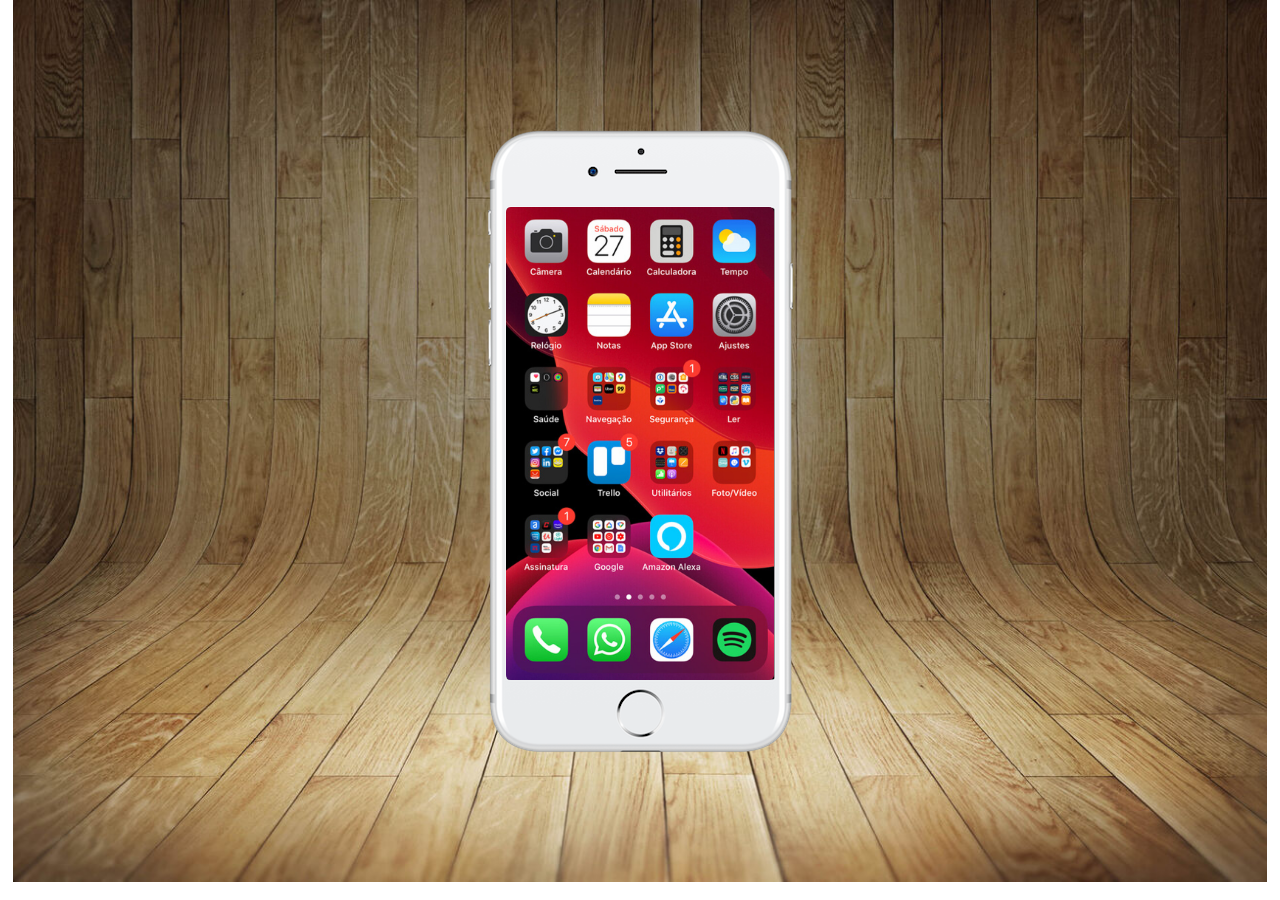
==== index.html @ e07a8789 "add" ====
<!DOCTYPE html>
<html lang="pt-br">
<head>
    <meta charset="UTF-8">
    <meta name="viewport" content="width=device-width, initial-scale=1.0">
    <link rel="shortcut icon" href="favicon.ico" type="image/x-icon">
    <link rel="stylesheet" href="css/style.css">
    <title>Projeto de Redes Sociais</title>
</head>
<body>
   <main class="container">
        <img class="madeira" src="img/fundo-madeira.jpg" alt="Fundo">
        <img class="iphone" src="img/frame-iphone.png" alt="Iphone">
        <img class="tela-home" src="img/tela-home.jpg" alt="">
    </main>
</body>
</html>
---- css/style.css ----
*{
    margin: 0;
    padding: 0;
    box-sizing: border-box;
}
.container{
    display: flex;
    justify-content: center;
    align-items: center;
}
.madeira{
    width: 98vw;
    height: 98vh;
}
.iphone, .tela-home{
    position: absolute;
}
.tela-home{
    width: 268px;
    margin-top:5px;
    border-radius: 5px;
}
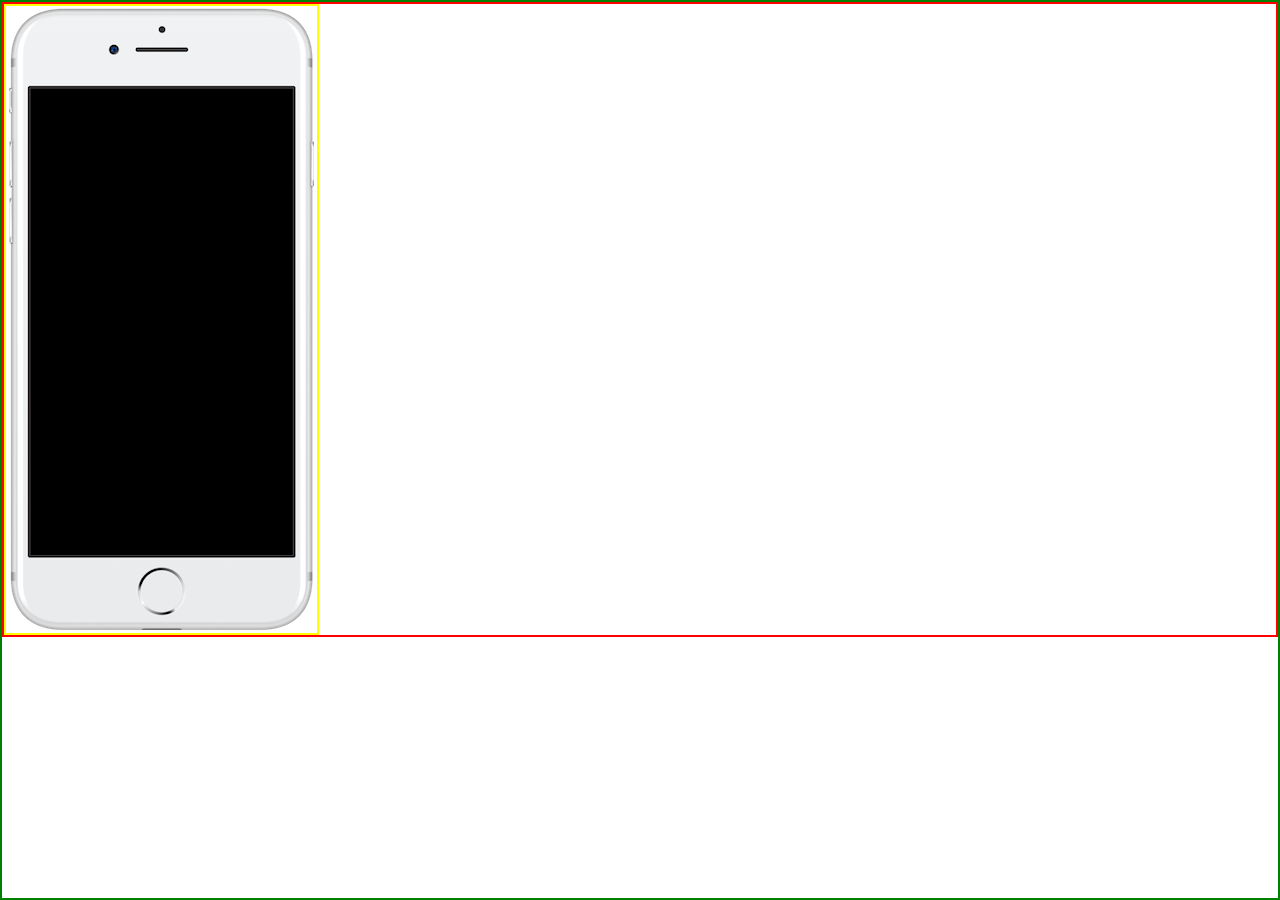
==== commit 921ef1ba: "no" ====
--- a/index.html
+++ b/index.html
@@ -8,10 +8,19 @@
     <title>Projeto de Redes Sociais</title>
 </head>
 <body>
-   <main class="container">
-        <img class="madeira" src="img/fundo-madeira.jpg" alt="Fundo">
-        <img class="iphone" src="img/frame-iphone.png" alt="Iphone">
-        <img class="tela-home" src="img/tela-home.jpg" alt="">
+    <main class="container">
+        <section class="filho">
+            <img class="iphone" src="img/frame-iphone.png" alt="Iphone">
+
+
+
+
+
+
+        </section>
+
+
+
     </main>
 </body>
 </html>--- a/css/style.css
+++ b/css/style.css
@@ -3,23 +3,20 @@
     padding: 0;
     box-sizing: border-box;
 }
+body{
+    border: 2px solid green;
+    /*background-image: url('../img/fundo-madeira.jpg');
+    background-position: center;*/
+    width: 100vw;
+    height: 100vh;
+}
 .container{
+    
+    border: 2px solid red;
+}
+img{
     display: flex;
-    justify-content: center;
     align-items: center;
+    border: 2px solid yellow;
+    
 }
-.madeira{
-    width: 98vw;
-    height: 98vh;
-}
-.iphone, .tela-home{
-    position: absolute;
-}
-.tela-home{
-    width: 268px;
-    margin-top:5px;
-    border-radius: 5px;
-}
-
-
-
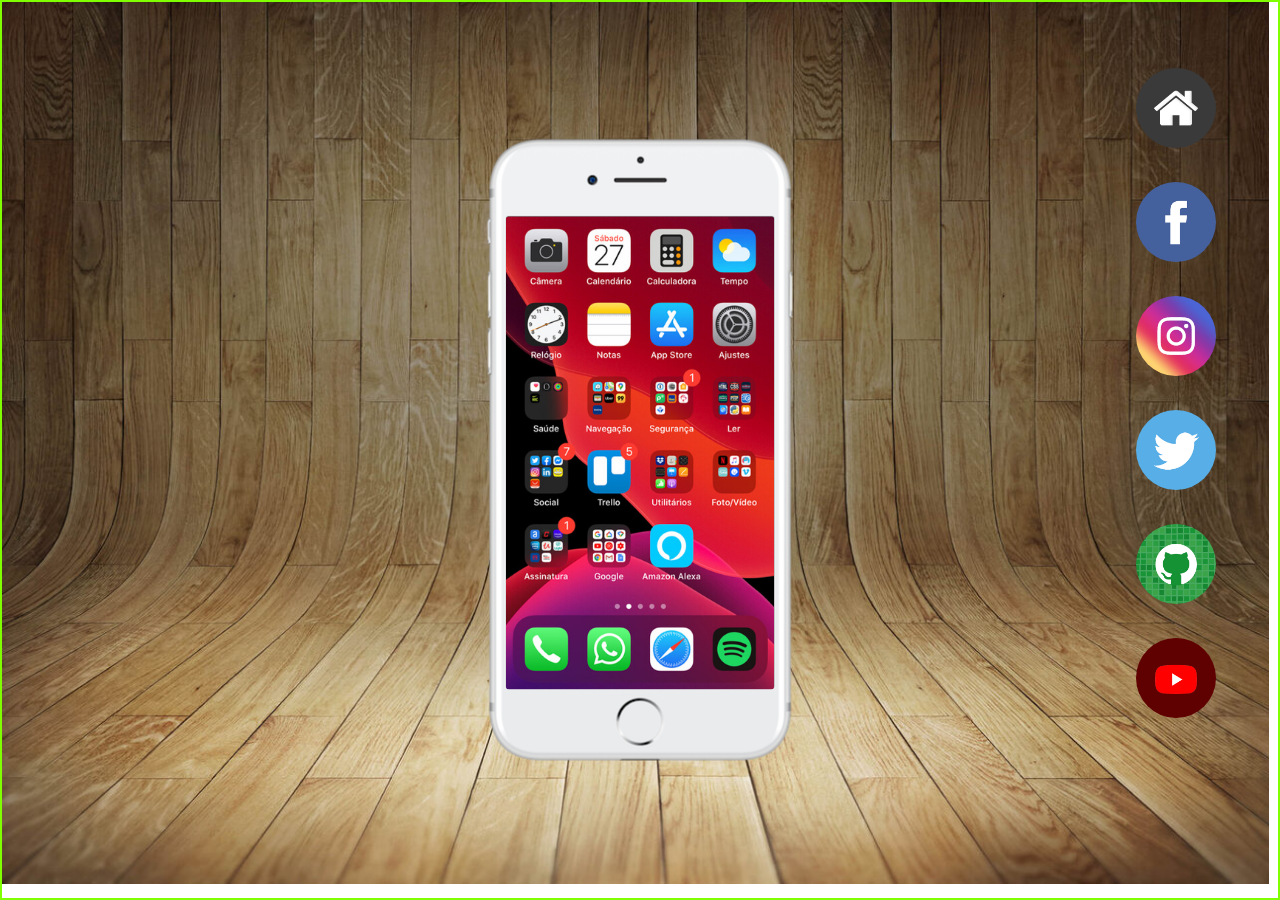
==== commit 1448f11b: "criando" ====
--- a/index.html
+++ b/index.html
@@ -8,18 +8,21 @@
     <title>Projeto de Redes Sociais</title>
 </head>
 <body>
-    <main class="container">
-        <section class="filho">
-            <img class="iphone" src="img/frame-iphone.png" alt="Iphone">
-
-
-
-
-
-
+    <main>
+        <section class="container">
+            <div><img class="madeira" src="img/fundo-madeira.jpg" alt=""></div>        
+            <div><img class="iphone" src="img/frame-iphone.png" alt=""></div>
+            <div><img class="home-tela" src="img/tela-home.jpg" alt=""></div>        
         </section>
 
-
+        <section class="redes">
+            <a href="html/home.html"><img src="img/logo-home.jpg" alt=""></a>
+            <a href=""><img src="img/logo-facebook.jpg" alt=""></a>
+            <a href=""><img src="img/logo-instagram.jpg" alt=""></a>
+            <a href=""><img src="img/logo-twitter.jpg" alt=""></a>
+            <a href=""><img src="img/logo-github.jpg" alt=""></a>
+            <a href=""><img src="img/logo-youtube.jpg" alt=""></a>
+        </section>
 
     </main>
 </body>
--- a/css/style.css
+++ b/css/style.css
@@ -4,19 +4,47 @@
     box-sizing: border-box;
 }
 body{
-    border: 2px solid green;
+    border: 2px solid chartreuse;
     /*background-image: url('../img/fundo-madeira.jpg');
     background-position: center;*/
     width: 100vw;
     height: 100vh;
 }
-.container{
-    
-    border: 2px solid red;
+.madeira{
+    width: 99vw;
+    height: 98vh;
 }
-img{
+.iphone, .home-tela{
+    position: absolute;
     display: flex;
-    align-items: center;
-    border: 2px solid yellow;
-    
+    top: 50%;
+    left: 50%;
+    transform: translate(-50%, -50%);
 }
+.home-tela{
+    width: 268px;
+    margin-top: 3px;
+    border-radius: 3px;
+}
+.redes{
+    position: absolute;
+    display: flex;
+    margin-top: 20px;
+    flex-direction: column;
+    top: 2vh;
+    right: 5vw;
+}
+a img{
+    width: 80px;
+    margin-top: 30px;
+    border-radius: 50%;
+}
+
+
+
+
+@media (max-width: 600px){
+    .iphone, .home-tela{
+        left: 40%;
+    }
+}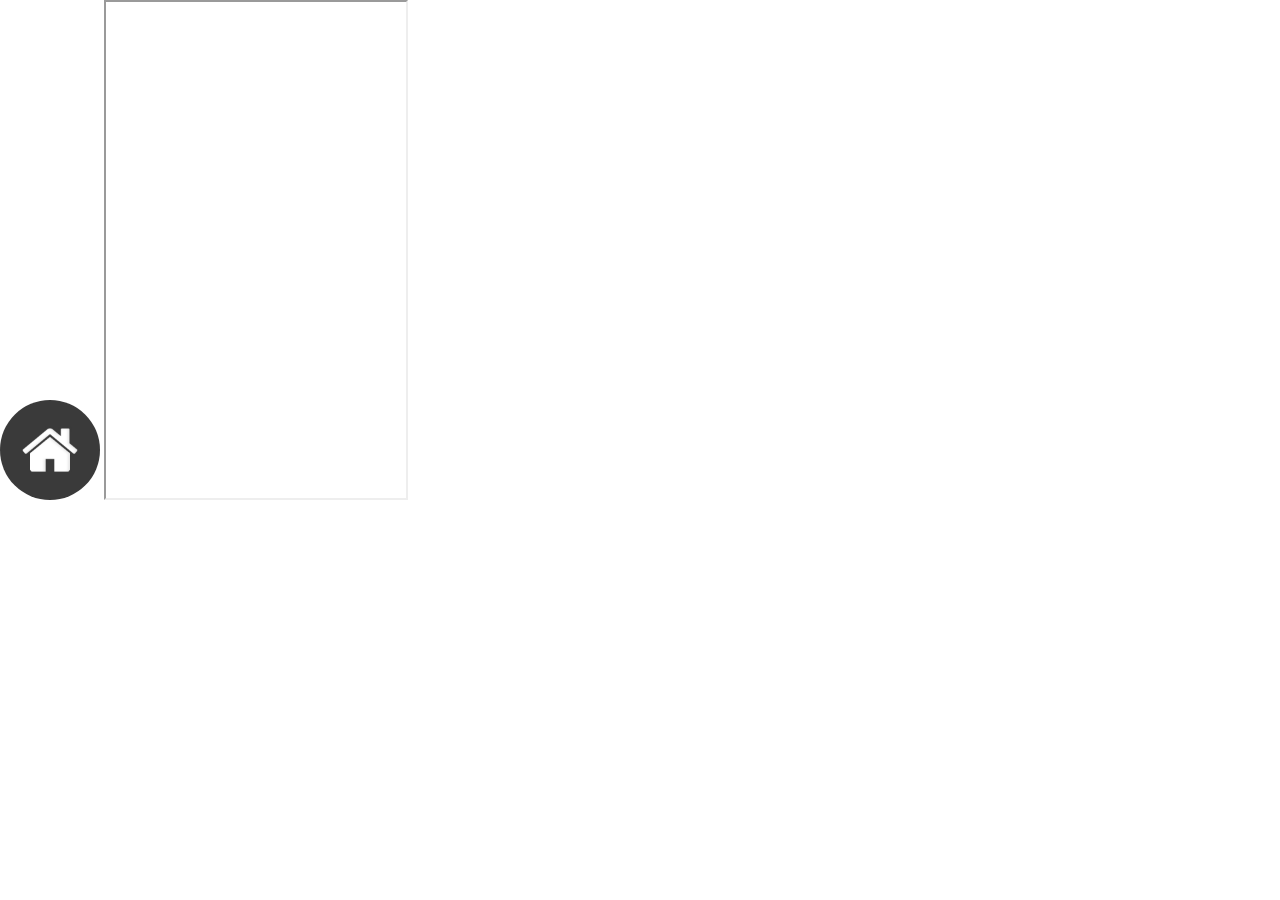
==== commit 3758eb36: "add" ====
--- a/index.html
+++ b/index.html
@@ -5,25 +5,12 @@
     <meta name="viewport" content="width=device-width, initial-scale=1.0">
     <link rel="shortcut icon" href="favicon.ico" type="image/x-icon">
     <link rel="stylesheet" href="css/style.css">
-    <title>Projeto de Redes Sociais</title>
+    <title>Projeto Social - Redes Sociais</title>
 </head>
 <body>
-    <main>
-        <section class="container">
-            <div><img class="madeira" src="img/fundo-madeira.jpg" alt=""></div>        
-            <div><img class="iphone" src="img/frame-iphone.png" alt=""></div>
-            <div><img class="home-tela" src="img/tela-home.jpg" alt=""></div>        
-        </section>
-
-        <section class="redes">
-            <a href="html/home.html"><img src="img/logo-home.jpg" alt=""></a>
-            <a href=""><img src="img/logo-facebook.jpg" alt=""></a>
-            <a href=""><img src="img/logo-instagram.jpg" alt=""></a>
-            <a href=""><img src="img/logo-twitter.jpg" alt=""></a>
-            <a href=""><img src="img/logo-github.jpg" alt=""></a>
-            <a href=""><img src="img/logo-youtube.jpg" alt=""></a>
-        </section>
-
-    </main>
+    <section class="principal">
+        <a href="html/facebook.html" target="frame"><img src="img/logo-home.jpg"></a>
+        <iframe src="" name="frame"></iframe>
+    </section>
 </body>
 </html>--- a/css/style.css
+++ b/css/style.css
@@ -4,47 +4,21 @@
     box-sizing: border-box;
 }
 body{
-    border: 2px solid chartreuse;
     /*background-image: url('../img/fundo-madeira.jpg');
     background-position: center;*/
     width: 100vw;
     height: 100vh;
 }
-.madeira{
-    width: 99vw;
-    height: 98vh;
+.principal img{
+    border-radius: 50%;
+    height: 100px;
 }
-.iphone, .home-tela{
-    position: absolute;
-    display: flex;
-    top: 50%;
-    left: 50%;
-    transform: translate(-50%, -50%);
+iframe{
+    height: 500px;
 }
-.home-tela{
+.face{
+    background-color: red;
     width: 268px;
-    margin-top: 3px;
-    border-radius: 3px;
-}
-.redes{
-    position: absolute;
-    display: flex;
-    margin-top: 20px;
-    flex-direction: column;
-    top: 2vh;
-    right: 5vw;
-}
-a img{
-    width: 80px;
-    margin-top: 30px;
-    border-radius: 50%;
-}
-
-
-
-
-@media (max-width: 600px){
-    .iphone, .home-tela{
-        left: 40%;
-    }
+    height: 80px;
+    background-attachment: fixed;
 }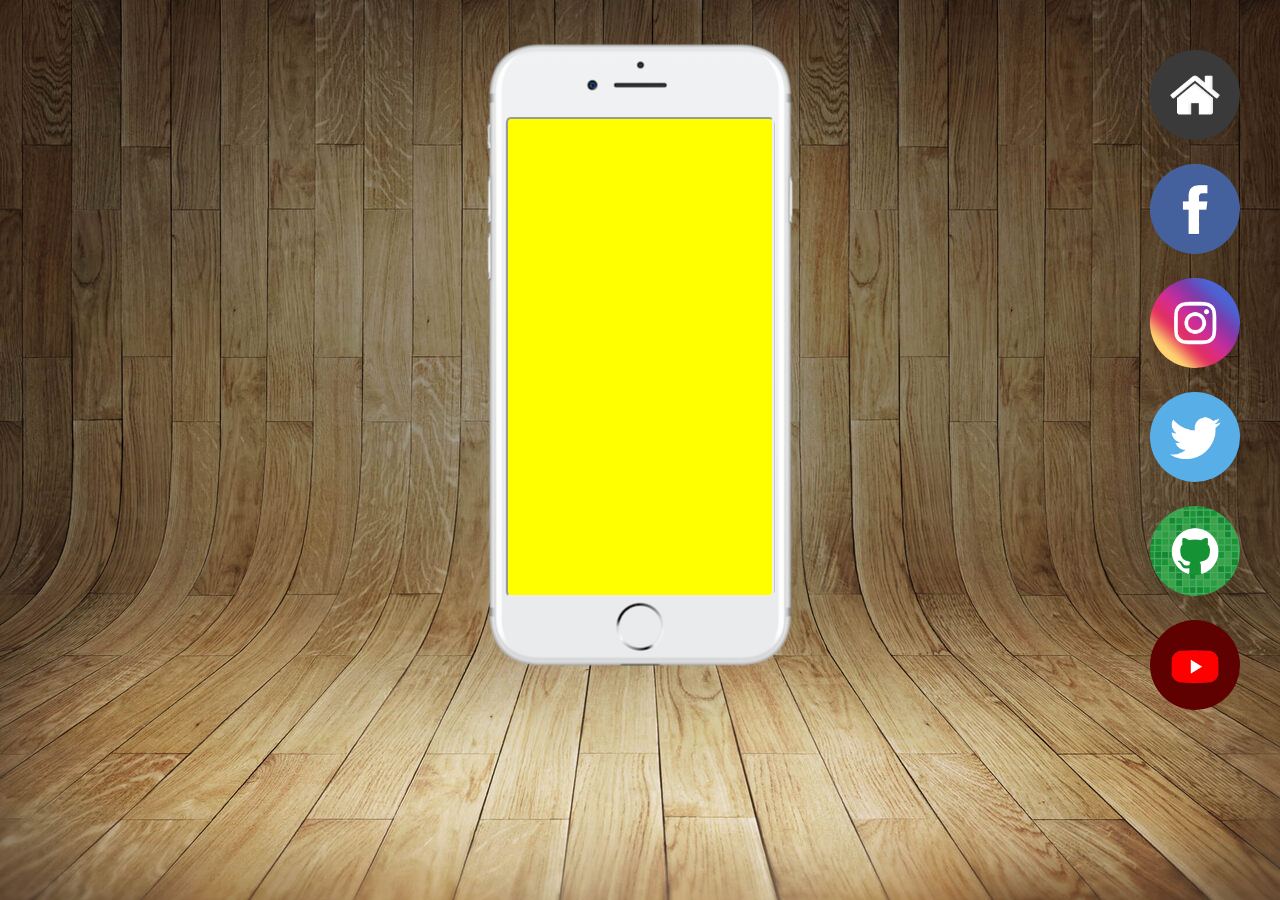
==== commit e59efebd: "arrumando" ====
--- a/index.html
+++ b/index.html
@@ -8,9 +8,28 @@
     <title>Projeto Social - Redes Sociais</title>
 </head>
 <body>
-    <section class="principal">
-        <a href="html/facebook.html" target="frame"><img src="img/logo-home.jpg"></a>
-        <iframe src="" name="frame"></iframe>
-    </section>
+        <section class="fundo">
+            <section class="frente">
+                <section class="principal">
+                    <a href="html/home.html" target="frame"><img src="img/logo-home.jpg"></a>
+                    <a href="html/facebook.html" target="frame"><img src="img/logo-facebook.jpg"></a>
+                    <a href="html/instagram.html" target="frame"><img src="img/logo-instagram.jpg"></a>
+                    <a href="html/twitter.html" target="frame"><img src="img/logo-twitter.jpg"></a>
+                    <a href="html/github.html" target="frame"><img src="img/logo-github.jpg"></a>
+                    <a href="html/youtube.html" target="frame"><img src="img/logo-youtube.jpg"></a>
+                </section>
+                <section class="phone">
+                    <img src="img/frame-iphone.png" alt="">
+                </section>
+            
+                <section>
+                    <iframe src="" name="frame">
+                    </iframe>
+                </section>
+            </section>
+        </section>
+        
+        
+        
 </body>
 </html>--- a/css/style.css
+++ b/css/style.css
@@ -6,19 +6,52 @@
 body{
     /*background-image: url('../img/fundo-madeira.jpg');
     background-position: center;*/
+    /* width: 100vw;
+    height: 100vh; */
+}
+.fundo{
+    background-image: url('../img/fundo-madeira.jpg');
     width: 100vw;
     height: 100vh;
+    position: relative;
+}
+.frente{
+    position: absolute;
+}
+.principal{
+    display: flex;
+    flex-direction: column;
+    width: 100vw;
+    align-items: flex-end;
+    margin-top: 30px;
 }
 .principal img{
-    border-radius: 50%;
-    height: 100px;
+    border-radius: 50%;    
+    width: 90px;
+    margin-right: 40px;
+    margin-top: 20px;
 }
 iframe{
-    height: 500px;
+    position: absolute;
+    display: flex;
+    width: 268px;
+    height: 480px;
+    background-color: transparent;
+    border-radius: 5px;
+    background-color: yellow;
 }
-.face{
-    background-color: red;
-    width: 268px;
-    height: 80px;
-    background-attachment: fixed;
+.phone{
+    position: absolute;
+}
+iframe, .phone{
+    top: 50%;
+    left: 50%;
+    transform: translate(-50%, -50%);
+}
+.git{
+    margin: auto;
+}
+
+@media (max-width: 600px){
+
 }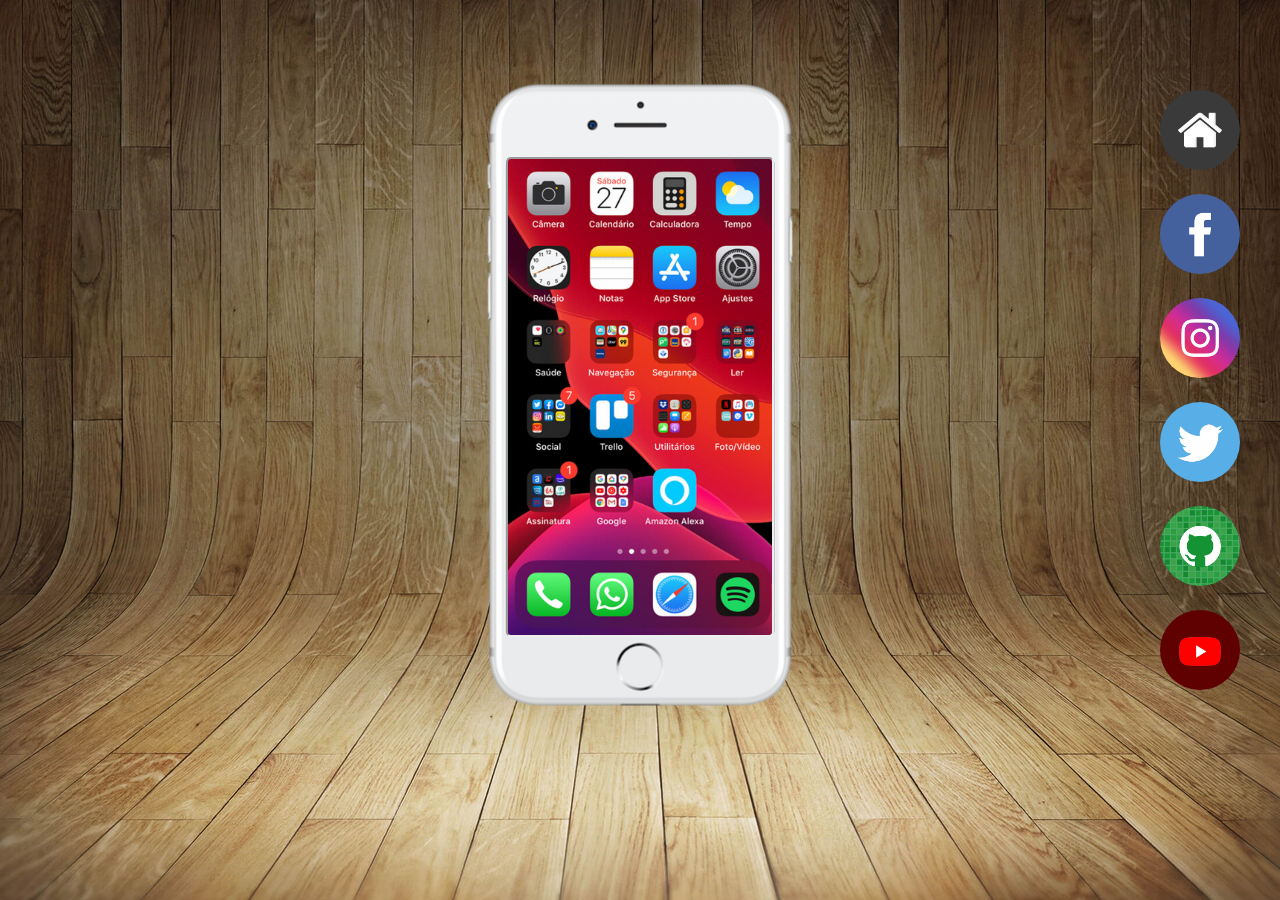
==== commit 46fc62dc: "Concluído o projeto." ====
--- a/index.html
+++ b/index.html
@@ -3,7 +3,7 @@
 <head>
     <meta charset="UTF-8">
     <meta name="viewport" content="width=device-width, initial-scale=1.0">
-    <link rel="shortcut icon" href="favicon.ico" type="image/x-icon">
+    <link rel="shortcut icon" href="img/favicon.ico" type="image/x-icon">
     <link rel="stylesheet" href="css/style.css">
     <title>Projeto Social - Redes Sociais</title>
 </head>
@@ -11,7 +11,7 @@
         <section class="fundo">
             <section class="frente">
                 <section class="principal">
-                    <a href="html/home.html" target="frame"><img src="img/logo-home.jpg"></a>
+                    <a href=""><img src="img/logo-home.jpg"></a>
                     <a href="html/facebook.html" target="frame"><img src="img/logo-facebook.jpg"></a>
                     <a href="html/instagram.html" target="frame"><img src="img/logo-instagram.jpg"></a>
                     <a href="html/twitter.html" target="frame"><img src="img/logo-twitter.jpg"></a>
@@ -23,7 +23,8 @@
                 </section>
             
                 <section>
-                    <iframe src="" name="frame">
+                    <iframe class="home" src="" name="frame">
+                        Seu navegador não é compatível com isso.
                     </iframe>
                 </section>
             </section>
--- a/css/style.css
+++ b/css/style.css
@@ -23,11 +23,11 @@
     flex-direction: column;
     width: 100vw;
     align-items: flex-end;
-    margin-top: 30px;
+    margin-top: 70px;
 }
 .principal img{
     border-radius: 50%;    
-    width: 90px;
+    width: 80px;
     margin-right: 40px;
     margin-top: 20px;
 }
@@ -38,10 +38,10 @@
     height: 480px;
     background-color: transparent;
     border-radius: 5px;
-    background-color: yellow;
 }
-.phone{
+.phone, iframe{
     position: absolute;
+    margin-top: 50px;
 }
 iframe, .phone{
     top: 50%;
@@ -51,7 +51,32 @@
 .git{
     margin: auto;
 }
-
+.home{
+    background-image: url('../img/tela-home.jpg');
+    background-size: cover;
+}
+.page{
+    background-color: white;
+    margin-top: -5px;
+    width: 100%;
+    height: 50px;
+    font-size: 2.5em;
+    text-align: center;
+    font-family: Arial, Helvetica, sans-serif;
+}
+.page a{
+    text-decoration: none;
+    color: black;
+}
+.page a:hover{
+    background-color: black;
+    color: white;
+    padding: 5px 23px;
+    text-decoration: underline;
+    border-radius: 2px;
+}
 @media (max-width: 600px){
-
+    .phone, iframe{
+        left: 35%;        
+    }
 }